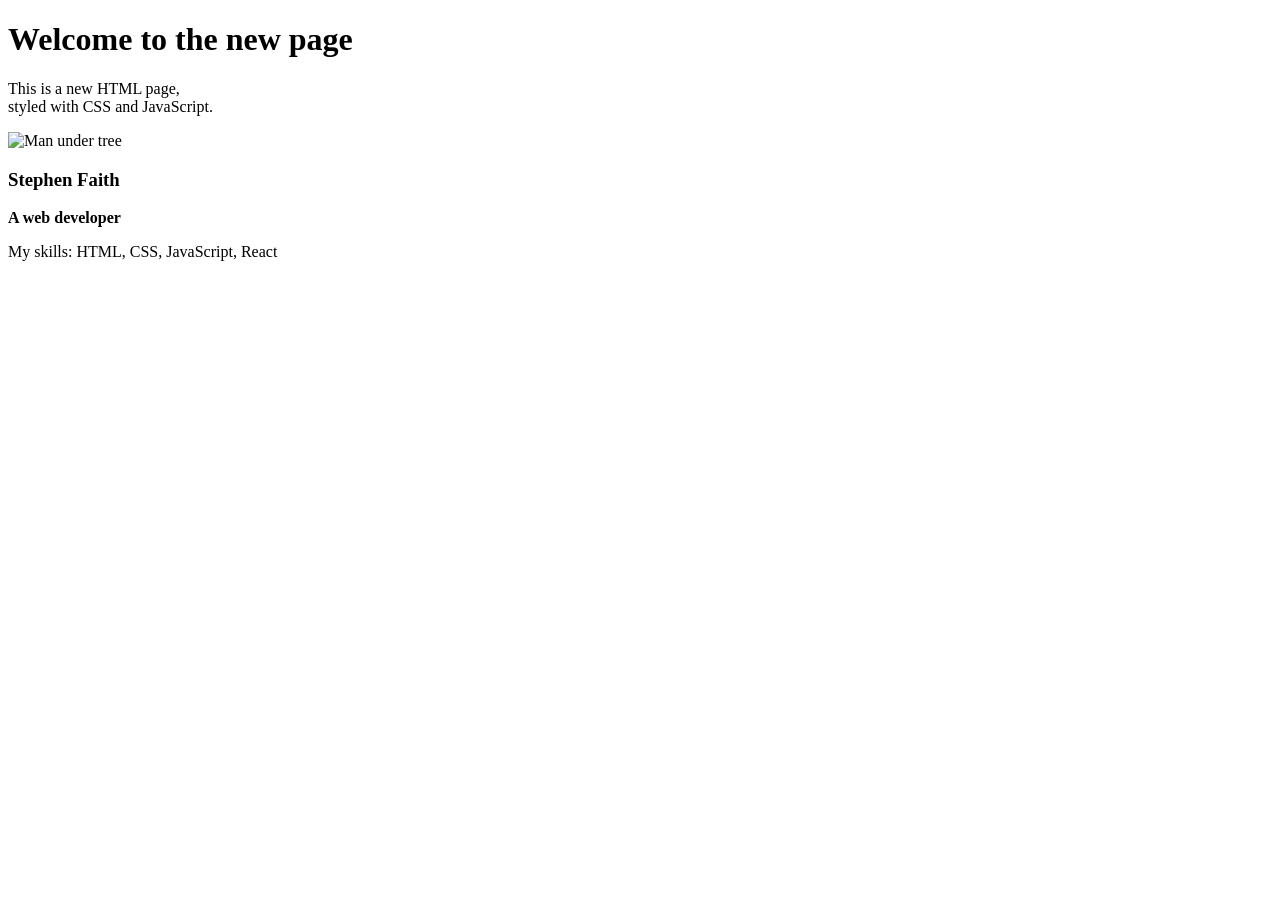
==== frontEnd/index.html @ e3bddc3f "first commit" ====
<!DOCTYPE html>
<html lang="en">
<head>
    <meta charset="UTF-8">
    <meta http-equiv="X-UA-Compatible" content="IE=edge">
    <meta name="viewport" content="width=device-width, initial-scale=1.0">
    <title>Classwork</title>
    </head>
    <body>
        <div class="container">
        <h1>Welcome to the new page</h1>
        <p>This is a new HTML page,<br> styled with CSS and JavaScript.</p>
        </div>
        <div>
        <img src= "https://th.bing.com/th/id/OIP.M2L-nVfy2Tjq-dV2iBUvCQHaE6?w=227&h=180&c=7&r=0&o=7&pid=1.7&rm=3"alt="Man under tree"style="width: 400px; height: auto;">
        
        <h3>Stephen Faith</h3>
    <p><strong>A web developer</strong></p>
    <p>My skills: HTML, CSS, JavaScript, React</p>
        </div>


</body>
</html>
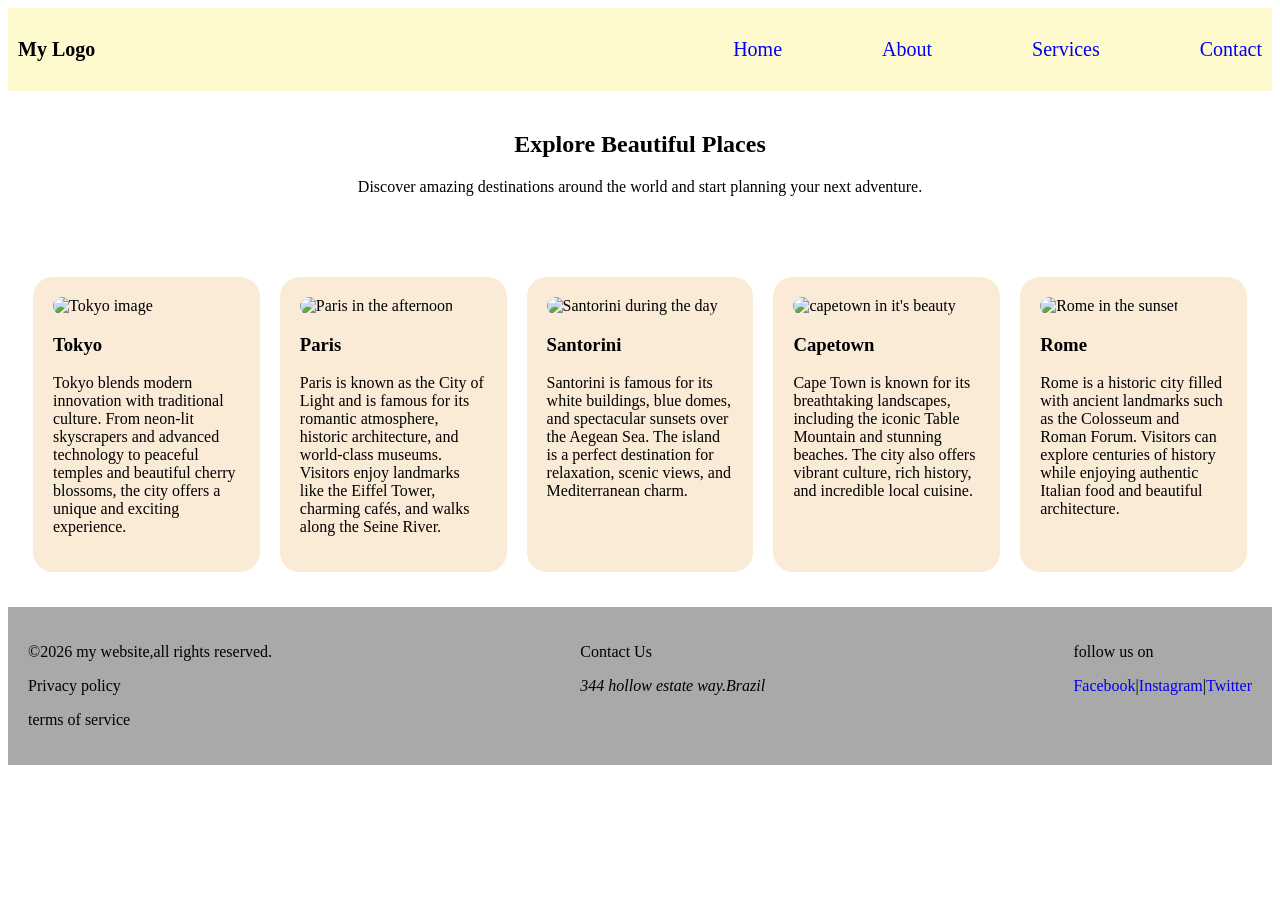
==== commit 7b09d846: "renamed" ====
--- a/frontEnd/index.html
+++ b/frontEnd/index.html
@@ -1,26 +1,124 @@
 <!DOCTYPE html>
 <html lang="en">
-<head>
-    <meta charset="UTF-8">
-    <meta http-equiv="X-UA-Compatible" content="IE=edge">
-    <meta name="viewport" content="width=device-width, initial-scale=1.0">
-    <title>Classwork</title>
-    </head>
-    <body>
-        <div class="container">
-        <h1>Welcome to the new page</h1>
-        <p>This is a new HTML page,<br> styled with CSS and JavaScript.</p>
+    <head>
+<meta charset="UTF-8">
+ <meta name="viewport" content="width=device-width, initial-scale=1.0">
+ <title>Classworkforflex</title>
+ <style>
+    .navbar{
+        display:flex;
+        justify-content:space-between;
+        align-items:center;
+        padding: 10px;
+        background-color: lemonchiffon;
+        
+    }
+    .logo{
+        font-size:20px;
+        font-weight: bold;
+        color: black;
+    }
+.nav-links{
+    list-style: none;
+    display: flex;
+    gap: 100px;
+     font-size:20px;
+    
+}
+a{
+    text-decoration: none;
+}
+.hero{
+    text-align:center;
+    margin-top:40px;
+}
+.content{
+display:flex;
+gap: 20px;
+padding:25px;
+}
+.card{
+    background-color: antiquewhite;
+    padding:20px;
+    border-radius:20px;
+    flex:1;
+    margin-top: 40px;
+}
+.card img{
+    width:100%;
+    height:180px;
+        object-fit:cover;
+        border-radius:20px;
+    }
+
+    footer {
+        background-color: darkgrey;
+        display: flex;
+        justify-content: space-between;
+        padding: 20px;
+        margin-top: 10px;
+
+    }
+
+ </style>
+ </head>
+<body>
+   <nav class="navbar">
+    <div class="logo">My Logo</div>
+    <ul class="nav-links">
+        <li><a href="#">Home</a></li>
+        <li><a href="#">About</a></li>
+        <li><a href="#">Services</a></li>
+        <li><a href="#">Contact</a></li>
+        </ul>
+    </nav>
+        <section class="hero">
+<h1>Explore Beautiful Places</h1>
+    <p>Discover amazing destinations around the world and start planning your next adventure.</p>
+    </section>
+    <section class="content">
+<div class="card">
+    <img src="https://th.bing.com/th/id/OIP.71vlS2c_gc4ayYkNXml_XAHaEn?w=280&h=180&c=7&r=0&o=7&pid=1.7&rm=3"alt="Tokyo image">
+    <h3>Tokyo</h3>
+    <p>Tokyo blends modern innovation with traditional culture. From neon-lit skyscrapers and advanced technology to peaceful temples and beautiful cherry blossoms, the city offers a unique and exciting experience.</p>
+</div>
+<div class="card">
+    <img src="https://th.bing.com/th/id/OIP.B1py9aB_5Fqc0sc5D4O2YgHaHa?w=194&h=194&c=7&r=0&o=7&pid=1.7&rm=3"alt="Paris in the afternoon">
+    <h3>Paris</h3>
+    <p>Paris is known as the City of Light and is famous for its romantic atmosphere, historic architecture, and world-class museums. Visitors enjoy landmarks like the Eiffel Tower, charming cafés, and walks along the Seine River.</p>
+</div>
+<div class="card">
+    <img src="https://th.bing.com/th/id/OIP.vmi18sHhhtCyy2qoR7HxYgHaE8?w=273&h=182&c=7&r=0&o=7&pid=1.7&rm=3"alt="Santorini during the day">
+    <h3>Santorini</h3>
+    <p>Santorini is famous for its white buildings, blue domes, and spectacular sunsets over the Aegean Sea. The island is a perfect destination for relaxation, scenic views, and Mediterranean charm.</p>
+</div>
+<div class="card">
+<img src="https://th.bing.com/th/id/OIP.5RG7ae1Ws6D6JHyg_qUHLgHaC_?w=296&h=180&c=7&r=0&o=7&pid=1.7&rm=3"alt="capetown in it's beauty">
+<h3>Capetown</h3>
+<p>Cape Town is known for its breathtaking landscapes, including the iconic Table Mountain and stunning beaches. The city also offers vibrant culture, rich history, and incredible local cuisine.</p>
+</div>
+<div class="card">
+    <img src="https://th.bing.com/th/id/OIP.EGSAxf8Rj_pP6oUdIikxFQHaE8?w=236&h=180&c=7&r=0&o=7&pid=1.7&rm=3" alt="Rome in the sunset">
+    <h3>Rome</h3>
+    <p>Rome is a historic city filled with ancient landmarks such as the Colosseum and Roman Forum. Visitors can explore centuries of history while enjoying authentic Italian food and beautiful architecture.</p>
+</div>
+    </section>  
+    <footer>
+        <div>
+        <p>&copy;2026 my website,all rights reserved.</p>
+        <p>Privacy policy</p>
+    <p>terms of service</p>
+    </div>
+        <div>
+            <p>Contact Us</p>
+        <p><address>344 hollow estate way.Brazil</address></p>
         </div>
         <div>
-        <img src= "https://th.bing.com/th/id/OIP.M2L-nVfy2Tjq-dV2iBUvCQHaE6?w=227&h=180&c=7&r=0&o=7&pid=1.7&rm=3"alt="Man under tree"style="width: 400px; height: auto;">
-        
-        <h3>Stephen Faith</h3>
-    <p><strong>A web developer</strong></p>
-    <p>My skills: HTML, CSS, JavaScript, React</p>
+            <p>follow us on</p><a href="#">Facebook</a>|<a href="#">Instagram</a>|<a href="#">Twitter</a>
         </div>
 
+    </footer>
+           
+</body>
 
-</body>
-</html>
-       
-    +</html>
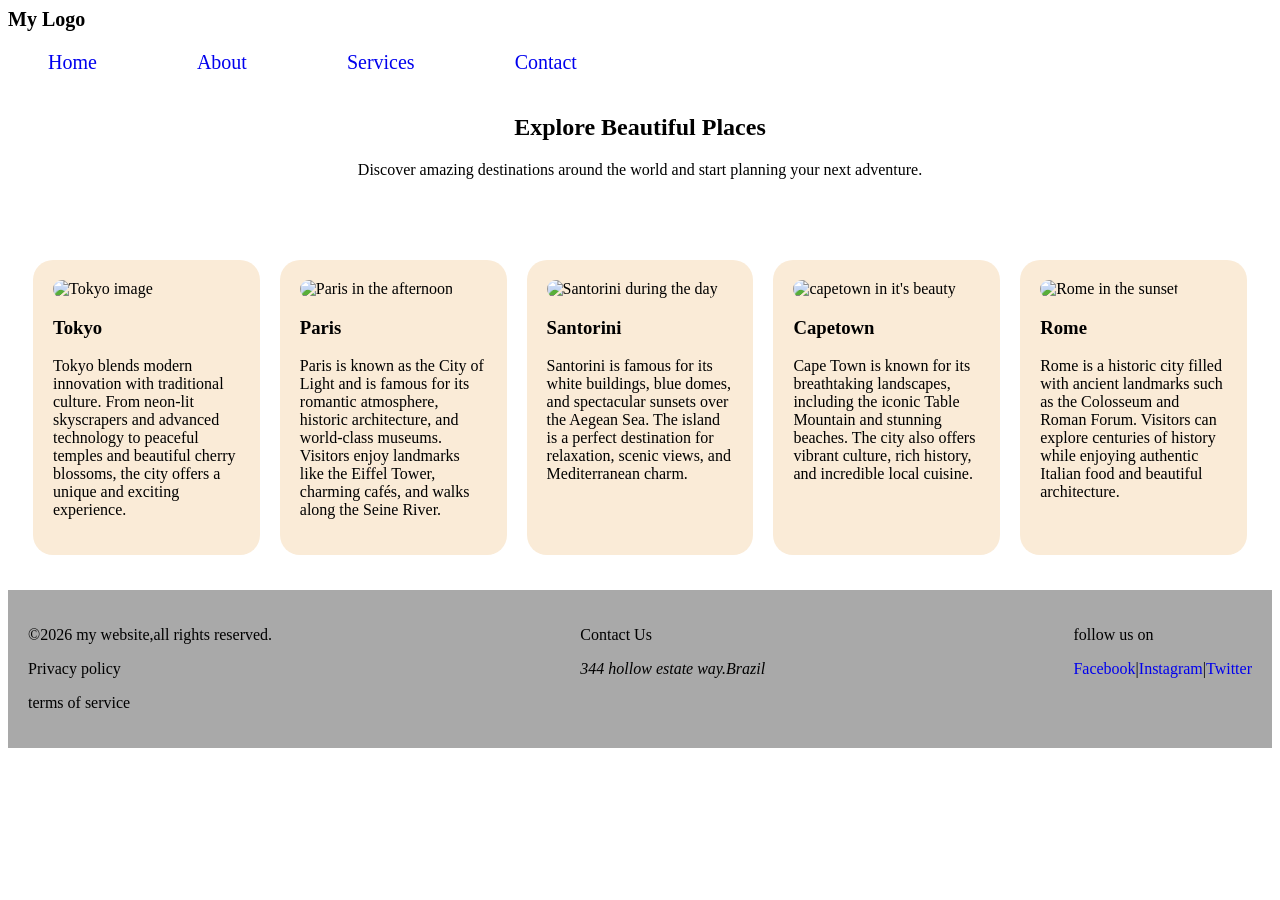
==== commit 40c151e3: "new commit" ====
--- a/frontEnd/index.html
+++ b/frontEnd/index.html
@@ -11,8 +11,7 @@
         align-items:center;
         padding: 10px;
         background-color: lemonchiffon;
-        
-    }
+        }
     .logo{
         font-size:20px;
         font-weight: bold;
@@ -50,20 +49,18 @@
         object-fit:cover;
         border-radius:20px;
     }
-
-    footer {
+ footer {
         background-color: darkgrey;
         display: flex;
         justify-content: space-between;
         padding: 20px;
         margin-top: 10px;
-
-    }
+ }
 
  </style>
  </head>
 <body>
-   <nav class="navbar">
+   <nav class="nabbar"></nav>
     <div class="logo">My Logo</div>
     <ul class="nav-links">
         <li><a href="#">Home</a></li>
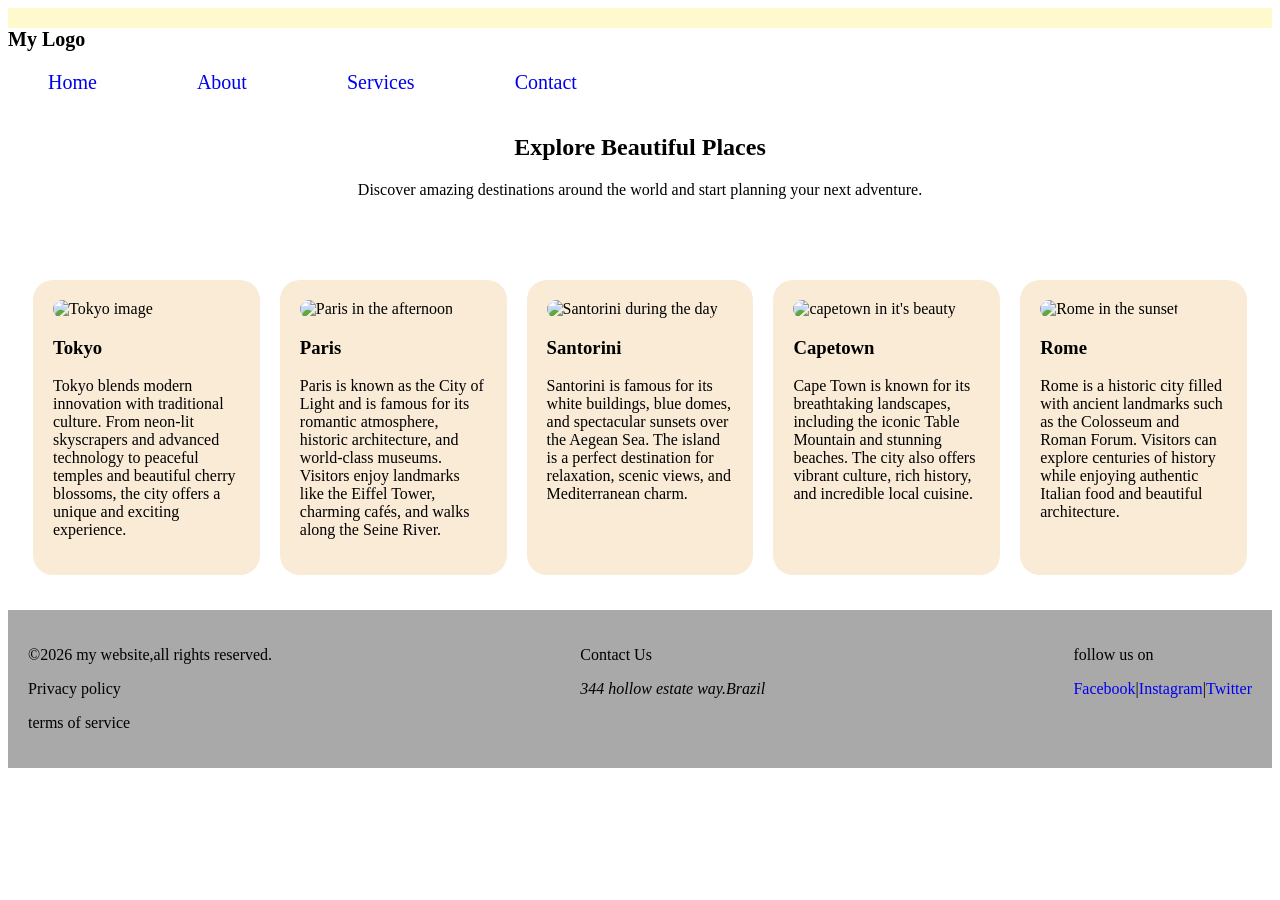
==== commit db31b246: "new commit" ====
--- a/frontEnd/index.html
+++ b/frontEnd/index.html
@@ -60,7 +60,7 @@
  </style>
  </head>
 <body>
-   <nav class="nabbar"></nav>
+   <nav class="navbar"></nav>
     <div class="logo">My Logo</div>
     <ul class="nav-links">
         <li><a href="#">Home</a></li>
